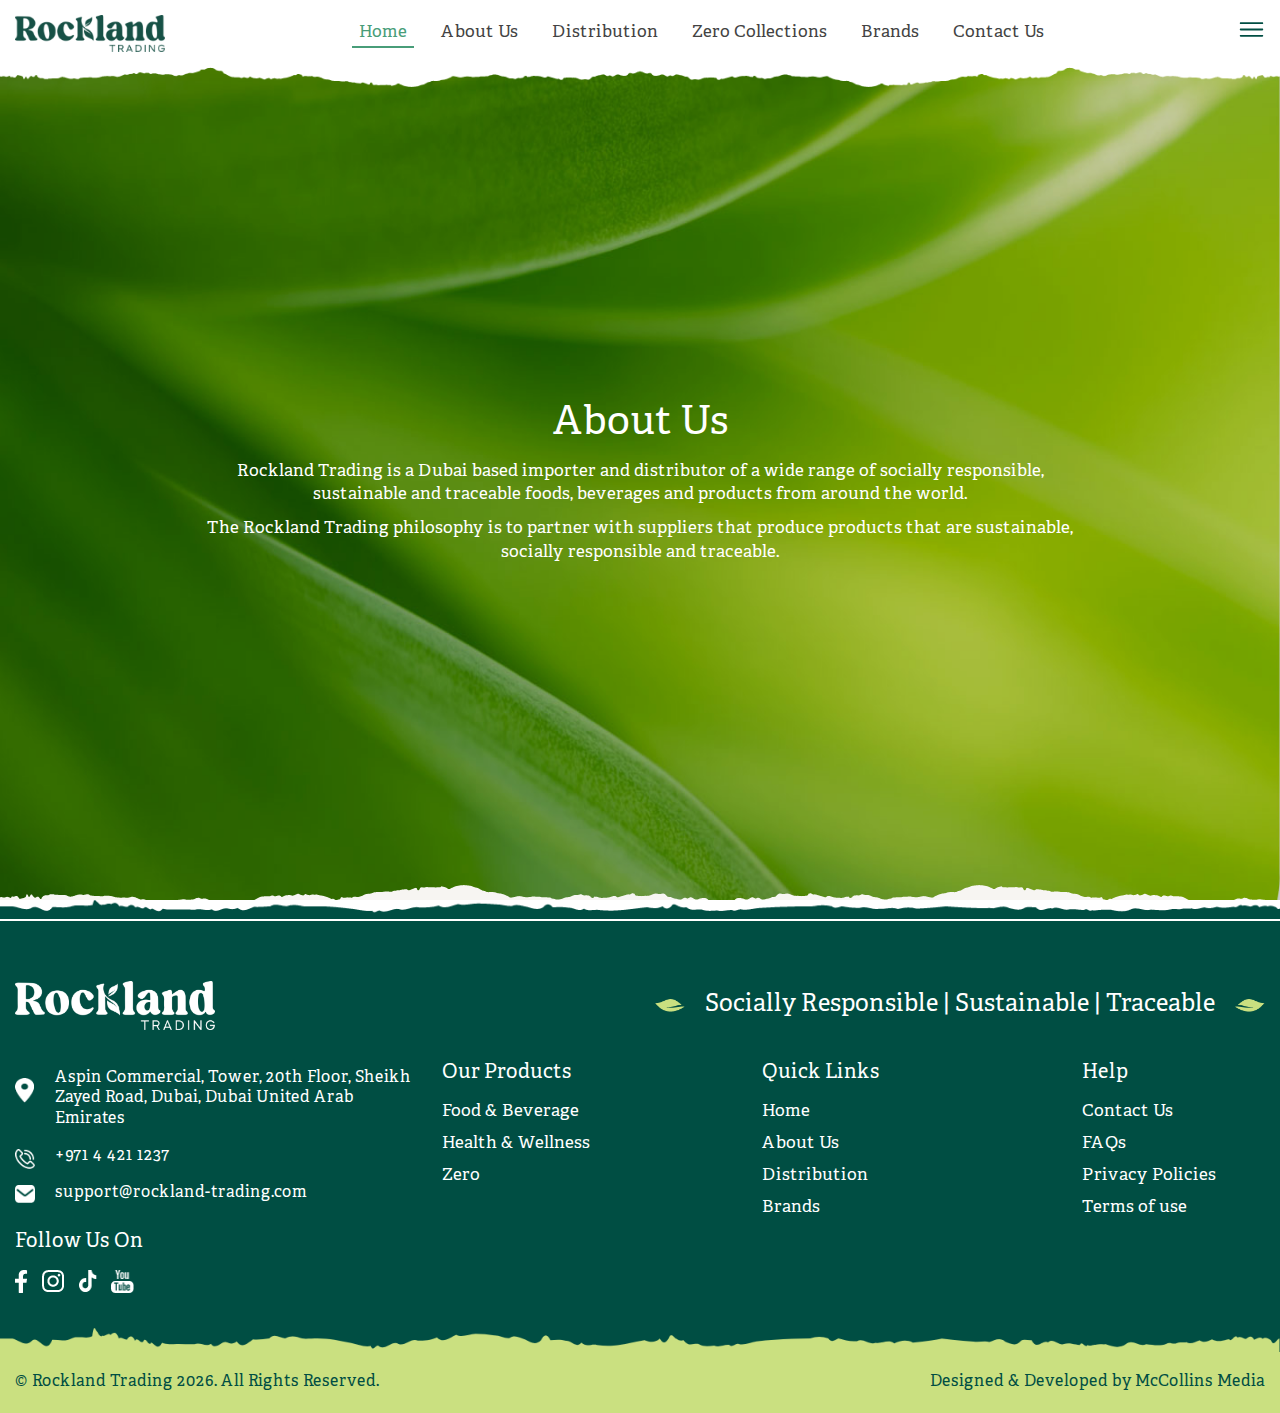
==== aboutus.html @ 399a5b0d "ddd" ====
<!DOCTYPE html>
<html lang="en">

<head>
  <meta charset="utf-8" />
  <meta name="msapplication-TileColor" content="#489D79" />
  <meta name="msapplication-TileImage" content="assets/images/logo.png" />
  <meta name="apple-mobile-web-app-capable" content="yes" />
  <meta name="theme-color" content="#489D79" />
  <meta name="msapplication-navbutton-color" content="#489D79" />
  <meta name="apple-mobile-web-app-status-bar-style" content="black-translucent" />
  <meta name="viewport" content="width=device-width, initial-scale=1.0, maximum-scale=1.0, user-scalable=no">
  <title>Rockland</title>
  <meta name="robots" content="index, follow, max-image-preview:large, max-snippet:-1, max-video-preview:-1" />
  <link rel="icon" type="image/x-icon" href="assets/images/favicon.jpg" />
  <link rel="stylesheet" href="assets/css/bootstrap.css" />
  <link rel="stylesheet" href="assets/css/slick.css" />
  <link rel="stylesheet" href="assets/css/slick-theme.css" />
  <link rel="stylesheet" href="assets/css/jquery.fancybox.min.css" />
  <link rel="stylesheet" href="assets/css/master.css" />
</head>

<body>
  <header class="smt header">
    <div class="container">
      <div class="HeaderBox">
        <div class="HeaderLft">
          <a href="/">
            <img class="HdLogo" src="assets/images/logo.png" />
          </a>
        </div>
        <div class="HeaderMiddle">
          <div class="LinkBox smt">
            <a href="/" class="active">Home</a>
            <a href="/">About Us</a>
            <a href="/">Distribution</a>
            <a href="/">Zero Collections</a>
            <a href="/">Brands</a>
            <a href="/">Contact Us</a>
          </div>
        </div>
        <div class="HeaderRight">
          <a href="javascript:void(0);" style="display: block;" class="ActivateMenu">
            <svg xmlns="http://www.w3.org/2000/svg" x="0px" y="0px" width="60" height="60" viewBox="0,0,256,256">
              <g fill="#004e43" fill-rule="nonzero" stroke="none" stroke-width="1" stroke-linecap="butt" stroke-linejoin="miter" stroke-miterlimit="10" stroke-dasharray="" stroke-dashoffset="0" font-family="none" font-weight="none" font-size="none" text-anchor="none" style="mix-blend-mode: normal"><g transform="scale(8.53333,8.53333)"><path d="M3,7c-0.36064,-0.0051 -0.69608,0.18438 -0.87789,0.49587c-0.18181,0.3115 -0.18181,0.69676 0,1.00825c0.18181,0.3115 0.51725,0.50097 0.87789,0.49587h24c0.36064,0.0051 0.69608,-0.18438 0.87789,-0.49587c0.18181,-0.3115 0.18181,-0.69676 0,-1.00825c-0.18181,-0.3115 -0.51725,-0.50097 -0.87789,-0.49587zM3,14c-0.36064,-0.0051 -0.69608,0.18438 -0.87789,0.49587c-0.18181,0.3115 -0.18181,0.69676 0,1.00825c0.18181,0.3115 0.51725,0.50097 0.87789,0.49587h24c0.36064,0.0051 0.69608,-0.18438 0.87789,-0.49587c0.18181,-0.3115 0.18181,-0.69676 0,-1.00825c-0.18181,-0.3115 -0.51725,-0.50097 -0.87789,-0.49587zM3,21c-0.36064,-0.0051 -0.69608,0.18438 -0.87789,0.49587c-0.18181,0.3115 -0.18181,0.69676 0,1.00825c0.18181,0.3115 0.51725,0.50097 0.87789,0.49587h24c0.36064,0.0051 0.69608,-0.18438 0.87789,-0.49587c0.18181,-0.3115 0.18181,-0.69676 0,-1.00825c-0.18181,-0.3115 -0.51725,-0.50097 -0.87789,-0.49587z"></path></g></g>
              </svg>
          </a>
        </div>
      </div>
    </div>
    <img class="headerbottom" src="assets/images/headerbottom.png" />
  </header>
  <main>
    <section class="BnrTp1 screenHeight abt">
        <div class="BannerContentWrap">
            <div class="container">
                <div class="BannerContent">
                    <div class="BnT1">About Us</div>
                    <div class="BnT2 mr-10">Rockland Trading is a Dubai based importer and distributor of a wide range of socially responsible, sustainable and traceable foods, beverages and products from around the world.</div>
                    <div class="BnT2">The Rockland Trading philosophy is to partner with suppliers that produce products that are sustainable, socially responsible and traceable.</div>
                </div>
            </div>
        </div>
    </section>
    
  </main>
  <footer class="smt">
    <img class="wd100 d-only" src="assets/images/footertop.png" alt="">
    <div class="FooterContent pd-common">
      <div class="container">
        <div class="row align-items-center justify-space-between">
          <div class="col-md-auto">
            <a href="/">
              <img class="footerLogo" src="assets/images/footerlogo.png" />
            </a>
          </div>
          <div class="col-md-auto">
            <div class="Txt1 smt">Socially Responsible | Sustainable | Traceable</div>
          </div>
        </div>
        <div class="Ftrsecond">
          <div class="row mobile-center">
            <div class="col-md-4 mobileFull">
              <div class="contactDetails">
                <div class="crow">
                  <a href="/" class="crowItem crowItem1">Aspin Commercial, Tower, 20th Floor, Sheikh Zayed Road, Dubai,
                    Dubai United Arab Emirates </a>
                  <a href="tel:+971 4 421 1237" class="crowItem crowItem2">+971 4 421 1237</a>
                  <a href="mailto:support@rockland-trading.com" class="crowItem crowItem3">support@rockland-trading.com</a>
                </div>
              </div>
            </div>
            <div class="col-md-3 mobileHalf">
              <div class="FtrLinkBox">
                <div class="LinkBxHd d-only">Our Products</div>
                <div class="LinkBxHd mob-only">More to Know</div>
                <div class="LinkBoxItems">
                  <a href="/">Food & Beverage</a>
                  <a href="/">Health & Wellness</a>
                  <a href="/">Zero</a>
                  <a href="/" class="mob-only">Contact Us</a>
                  <a href="/" class="mob-only">FAQs</a>
                  
                </div>
              </div>
            </div>
            <div class="col-md-3 mobileHalf">
              <div class="FtrLinkBox">
                <div class="LinkBxHd">Quick Links</div>
                <div class="LinkBoxItems">
                  <a href="/">Home</a>
                  <a href="/">About Us</a>
                  <a href="/">Distribution</a>
                  <a href="/">Brands</a>
                  <a href="/" class="mob-only">Privacy Policies</a>
                </div>
              </div>
            </div>
            <div class="col-md-2 mobileHalf d-only">
              <div class="FtrLinkBox">
                <div class="LinkBxHd">Help</div>
                <div class="LinkBoxItems">
                  <a href="/">Contact Us</a>
                  <a href="/">FAQs</a>
                  <a href="/">Privacy Policies</a>
                  <a href="/">Terms of use</a>
                </div>
              </div>
            </div>
          </div>
        </div>
        <div class="FtrThird">
          <div class="FtrLinkBox">
            <div class="LinkBxHd">Follow Us On</div>
            <div class="SocialMediaBox">
              <div class="Smlinks">
                <a href="/" target="_blank"><span class="scSpan facebook">&nbsp;</span></a>
                <a href="/" target="_blank"><span class="scSpan instagram">&nbsp;</span></a>
                <a href="/" target="_blank"><span class="scSpan tiktok">&nbsp;</span></a>
                <a href="/" target="_blank"><span class="scSpan youtube">&nbsp;</span></a>
              </div>
            </div>
          </div>
        </div>
      </div>
    </div>
  </footer>
  <section class="FooterBottom">
    <img class="wd100" src="assets/images/channeltop.png">
    <div class="FooterBottomContent">
      <div class="container">
        <div class="row justify-space-between">
          <div class="col-md-auto">© Rockland Trading <span id="yearspan">&nbsp;</span>. All Rights Reserved.</div>
          <div class="col-md-auto">Designed & Developed by <a target="_blank" href="https://www.mccollinsmedia.com/">McCollins Media</a></div>
        </div>
      </div>
    </div>
  </section>
  <div class="halo-sticky-toolbar-mobile mob-only">
    <div class="bottom-bar">
      <ul class="bottom-bar--list">
        <li> <a href="/">
            <div class="icon"> <img
                src="[data-uri]">
            </div>
            <div class="text">Home</div>
          </a> </li>
        <li> <a href="javascript:void(0)" class="ActivateMenu">
            <div class="icon"> <img
                src="[data-uri]">
            </div>
            <div class="text">Menu</div>
          </a> </li>
        <li> <a href="/">
            <div class="icon"> <img
                src="[data-uri]">
            </div>
            <div class="text">Services</div>
          </a> </li>
        <li> <a target="_blank"
            href="https://wa.me/+97144211237?text=Hello%20there%20%2C%20%0A%0AI%20would%20like%20to%20know%20more%20about%20Rockland%20services%0A">
            <div class="icon"> <img
                src="[data-uri]">
            </div>
            <div class="text">WhatsApp Us</div>
          </a> </li>
        <li> <a href="tel:+971 4 421 1237" class="Contactusnow">
            <div class="icon"> <img
                src="[data-uri]">
            </div>
            <div class="text tw">Get a quote</div>
          </a> </li>
      </ul>
    </div>
  </div>
  <script src="assets/js/jquery.js"></script>
  <script src="assets/js/jquery-migrate.js"></script>
  <script src="assets/js/slick.min.js"></script>
  <script src="assets/js/jquery.fancybox.min.js"></script>
  <script src="assets/js/master.js"></script>
  <section class="MenuModal">
    <div class="MenuList">
      <div class="MenuListHd popupHeader text-left">
        <div class="container">
          <div class="PopUpHeaderBox">
            <div class="PopUpHeaderBoxLeft d-only">
              <a href="/">
                <img src="assets/images/logo.png">
              </a>
            </div>
            <div class="PopUpHeaderBoxMiddle font-book">Explore Menu</div>
            <div class="PopUpHeaderBoxRight">
              <div class="CloseButton CloseButton1 ActivateMenu">&nbsp;</div>
            </div>
          </div>
        </div>
      </div>
      <div class="MenuListItems popupContent text-left">
        <div class="container">
          <div class="MenuItems text-center">
            <div>
              <a href="/">Home</a>
            </div>
            <div>
              <a href="/">About us</a>
            </div>
            <div>
              <a href="/">Distribution</a>
            </div>
            <div>
              <a href="/">Zero Collections</a>
            </div>
            <div>
              <a href="/">Brands</a>
            </div>
            <div>
              <a href="/">Contact Us</a>
            </div>
          </div>
        </div>
      </div>
    </div>
  </section>
  <div class="halo-sticky-toolbar-mobile mob-only">
    <div class="bottom-bar">
      <ul class="bottom-bar--list">
        <li> <a href="/">
            <div class="icon"> <img
                src="assets/images/home.png">
            </div>
            <div class="text">Home</div>
          </a> </li>
        <li> <a href="javascript:void(0)" class="MenuActive1">
            <div class="icon"> <img
                src="assets/images/menu.png">
            </div>
            <div class="text">Menu</div>
          </a> </li>
        <li> <a href="/services/">
            <div class="icon"> <img
                src="assets/images/products.png">
            </div>
            <div class="text">Products</div>
          </a> </li>
        <li> <a href="javascript:void(0)" class="Contactusnow">
          <div class="icon"> <img
              src="assets/images/whatsapp.png">
          </div>
          <div class="text tw">Whatsapp Us</div>
        </a> </li>
        <li> <a href="javascript:void(0)" class="Contactusnow">
            <div class="icon"> <img
                src="assets/images/phone.png">
            </div>
            <div class="text tw">Call Us</div>
          </a> </li>
      </ul>
    </div>
  </div>
</body>

</html>
---- assets/css/master.css ----
@font-face {
  font-family: 'Playfair Display';
  src: url('PlayfairDisplay-Regular.woff2') format('woff2'),
    url('PlayfairDisplay-Regular.woff') format('woff');
  font-weight: normal;
  font-style: normal;
  font-display: swap;
}

@font-face {
  font-family: 'Adelle Rg';
  src: url('Adelle-Regular.woff2') format('woff2'),
    url('Adelle-Regular.woff') format('woff');
  font-weight: normal;
  font-style: normal;
  font-display: swap;
}

html,
body {
  margin: 0 !important;
  padding: 0 !important;
}

body {
  position: relative;
  overflow-x: hidden !important;
  max-width: 100% !important;
}

a {
  text-decoration: none !important;
  transition: 0.4s;
}

.hdt {
  font-family: 'Playfair Display';
  font-weight: normal;
  font-style: normal;
}

.smt {
  font-family: 'Adelle Rg';
  font-weight: normal;
  font-style: normal;
}

body {
  font-optical-sizing: auto;
  font-family: 'Adelle Rg';
  font-weight: normal;
  font-style: normal;
  line-height: 1.3;
  font-size: 16px;
  color: #004E43;
}

header {
  position: relative;
  z-index: 999;
}

.container {
  max-width: 1400px;
}

.HeaderBox {
  padding: 15px 0px 15px 0px;
  display: flex;
  align-items: center;
  justify-content: space-between;
}

.LinkBox a {
  padding: 5px 15px;
  color: #434343;
  font-size: 17px;
  position: relative;
}

.LinkBox a::after {
  transition: 0.4s;
}

.LinkBox a.active,
.LinkBox a:hover {
  color: #489D79;
}

.LinkBox a.active::after,
.LinkBox a:hover::after {
  content: "";
  background-color: #489D79;
  height: 2px;
  width: 80%;
  position: absolute;
  left: 10%;
  bottom: 0;
}

.headerbottom {
  width: 100%;
  margin-top: -5px;
}

main {
  margin-top: -25px;
}

.HeroBannerImage {
  width: 100%;
}

.HdLogo {
  max-width: 150px;
}

.icon-bar {
  display: block;
  height: 2px;
  width: 25px;
  background: #434343;
  margin-left: auto;
  margin-right: auto;
  position: relative;
}

.icon-bar::before,
.icon-bar::after {
  background: #434343;
  content: "";
  height: 100%;
  left: 4px;
  position: absolute;
  bottom: -6px;
  right: 0;
  transition: all 0.3s ease 0s;
}

.icon-bar::after {
  bottom: -12px;
  left: 8px;
  top: auto;
}

.cursor-pointer {
  cursor: pointer;
}

.HeroBanner {
  background-image: url(../images/bg1.jpg);
  background-size: cover;
}

.HeroCnt {
  padding: 50px 0px 0px 0px;
  display: flex;
  align-items: end;
  justify-content: center;
}

.Txt1 {
  font-size: 35px;
  color: #fff;
  margin-bottom: 30px;
  position: relative;
  display: inline-block;
  padding: 0px 70px;
}

.Txt2 {
  font-size: 35px;
  color: #fff;
  margin-bottom: 30px;
}

.Txt3 {
  color: #CAE080;
  font-size: 17px;
  margin-bottom: 20px;
}

.Txt4 {
  font-size: 40px;
  color: #fff;
  margin-bottom: 20px;
}

.Txt1::before {
  content: "";
  background-image: url(../images/lv2.png);
  width: 45px;
  height: 45px;
  position: absolute;
  left: 0;
  top: 0;
  background-size: 100% 100%;
}

.Txt1::after {
  content: "";
  background-image: url(../images/lv1.png);
  width: 45px;
  height: 45px;
  position: absolute;
  right: 0;
  top: 0;
  background-size: 100% 100%;
}

.HomeAbtus {
  background-color: #489D79;
  background-image: url(../images/bg2.png);
  position: relative;
}

.pd-common {
  padding: 60px 0px;
}

.MarTopAd1 {
  margin-top: -30px;
  position: relative;
  z-index: 1;
}

.wd100 {
  width: 100%;
}

.LinkTp1 {
  display: inline-block;
  padding: 12px 35px;
  border-radius: 25px;
  color: #004E43;
  background-color: #CAE080;
  text-align: center;
  border: 2px solid transparent;
}

.LinkTp1:hover {
  background-color: #004E43;
  color: #fff;
  border: 2px solid #fff;
}

.LinkTp2 {
  display: inline-block;
  padding: 12px 35px;
  border-radius: 25px;
  color: #004E43;
  background-color: #CAE080;
  text-align: center;
  border: 2px solid transparent;
}

.LinkTp2:hover {
  background-color: #004E43;
  color: #fff;
  border: 2px solid #fff;
}

.AdBox {
  margin-top: -25px;
  position: relative;
}

.AdBoxContent {
  position: absolute;
  left: 0;
  top: 0;
  width: 100%;
  height: 100%;
  display: flex;
  align-items: center;
  justify-content: center;
  z-index: 1;
}

.AdBox3,
.AdBox4 {
  margin-top: -40px;
}

.scrolled header {
  position: fixed;
  width: 100%;
  left: 0;
  top: 0;
  z-index: 999;
  background-color: #fff;
}

.scrolled header .headerbottom {
  display: none;
}

.ChCnt {
  background-color: #CAE080;
  background-image: url(../images/chbg.png);
  background-size: cover;
  background-repeat: no-repeat;
  display: flex;
  align-items: center;
}

.ChannelBox {
  margin-top: -38px;
}

.Txt5 {
  font-size: 35px;
  color: #004E43;
  margin-bottom: 15px;
}

.Txt6 {
  font-size: 17px;
  margin: 0 auto;
  max-width: 550px;
  margin-bottom: 30px;
}

.CgBoxs {
  margin: 0 auto;
  max-width: 1050px;
}

.ChBox {
  padding: 30px;
}

.ChBox.ChBox1 {
  background-color: #004E43;
  margin-top: -7px;
  margin-bottom: -7px;
  text-align: center;
  color: #CAE080;
}

.ChBox.ChBox2 {
  background-color: #489D79;
  margin-top: -7px;
  margin-bottom: -7px;
  text-align: center;
  color: #fff;
}

.ChIcon {
  width: 90px;
  height: 80px;
  background-image: url(../images/retail.png);
  background-size: 100% 100%;
  margin: 0 auto;
}

.ChIcon.ChIcon2 {
  background-image: url(../images/hospitality.png);
}
.ChIcon.ChIcon3 {
  background-image: url(../images/cart.png);
}

.ChT1 {
  font-size: 35px;
  margin: 10px 0px 15px 0px;
}

.slick-dots li {

  background-color: #489D79;
  opacity: .5;
  border-radius: 50%;
  width: 15px;
  height: 15px;
}

.slick-dots li button {
  width: 15px;
  height: 15px;
}

.slick-dots li.slick-active {
  opacity: 1;
}

.slick-dots {
  position: relative;
  bottom: auto;
  margin-top: 35px;
}

.BrandsSliderWrap {
  margin-top: 40px;
}

.FooterContent {
  background-color: #004E43;
  color: #fff;
}

.Ftrsecond {
  margin-top: 30px;
}

.crowItem {
  display: block;
  position: relative;
  padding: 8px 0px 8px 40px;
  color: #fff;
}

.crowItem:hover {
  color: #CAE080;
}

.crowItem.crowItem1::before {
  content: "";
  background-image: url(../images/location.png);
  width: 19px;
  height: 25px;
  background-size: 100% 100%;
  position: absolute;
  left: 0;
  top:18px;
}

.crowItem.crowItem2::before {
  content: "";
  background-image: url(../images/call.png);
  width: 20px;
  height: 20px;
  background-size: 100% 100%;
  position: absolute;
  left: 0;
  top: 11px;
}

.crowItem.crowItem3::before {
  content: "";
  background-image: url(../images/email.png);
  width: 20px;
  height: 18px;
  background-size: 100% 100%;
  position: absolute;
  left: 0;
  top: 10px;
}

.footerLogo {
  max-width: 200px;
}

footer .Txt1 {
  font-size: 24px;
  color: #fff;
  margin-bottom: 0;
  position: relative;
  display: inline-block;
  padding: 0px 50px;
}

footer .Txt1::before,
footer .Txt1::after {
  width: 30px;
  height: 30px;
}

.LinkBxHd {
  font-size: 20px;
  margin-bottom: 15px;
}

.LinkBoxItems a {
  display: block;
  color: #fff;
  font-size: 17px;
  margin-bottom: 10px;
}

.LinkBoxItems a:hover {
  color: #CAE080;
}

.justify-space-between {
  justify-content: space-between;
}

.scSpan {
  display: inline-block;
  background-size: 100% 100%;
  height: 23px;
  width: 23px;
  margin-right: 10px;
}

.scSpan.facebook {
  background-image: url(../images/facebook.png);
  width: 13px;
}

.scSpan.instagram {
  background-image: url(../images/instagram.png);

}

.scSpan.tiktok {
  background-image: url(../images/tiktok.png);
  width: 18px;
}

.scSpan.youtube {
  background-image: url(../images/youtube.png);
}
.FooterBottomContent{
  background-color: #CAE080;
  padding: 20px 0px;
  color: #004E43;
}
.FooterBottomContent a{
  color:  #004E43;

}
.FooterBottomContent a:hover{
  color:  #004E43;
  
}
.FooterBottom{
  margin-top: -25px;
}

.HeaderRight svg{
  width: 27px;
  height: 27px;
}

.PlayButton1{
  width: 70px;
  height: 70px;
  background-image: url(../images/playbutton.png);
  background-size: 100% 100%;
  display: inline-block;
  margin-bottom: 15px;
  border-radius: 50%;
}
.PlayButton1:hover{
  background-color: #CAE080;
}
.MenuModal{
  position: fixed;
  z-index: 999;
  height: 100%;
  width: 100%;
  left: 0;
  top: 0;
  background-color: #fff;
  display: none;
}
.popupactivated .MenuModal{
  display: block;
}
.MenuListHd{
  padding: 20px;
}
.MenuListItems{
  padding: 20px;
  background-color: #CAE080;
}
.MenuList{
  margin-left: auto;
}
.PopUpHeaderBox {
  display: flex;
  justify-content: space-between;
  align-items: center;
  background-color: #fff;
}
.PopUpHeaderBoxLeft img{
  max-width: 120px;
}
.PopUpHeaderBoxMiddle {
  font-size: 25px;
  font-weight: 500;
  color: #004E43;
}
.CloseButton {
  width: 25px;
  height: 25px;
  background-image: url("../images/close.png");
  background-size: 100% 100%;
  cursor: pointer;
  position: relative;
  z-index: 1;
}
.MenuItems a{
  font-size: 25px;
  color: #004E43;
  padding: 10px 0px;
  display: block;
}
.HeroCnt img{
  max-width: 100% !important;
}
.mob-only {
  display: none !important;
}
.halo-sticky-toolbar-mobile {
  position: fixed;
  bottom: 0;
  left: 0;
  width: 100%;
  z-index: 8;
  box-shadow: 0 0 9px rgba(0,0,0,.12);
  transition: transform .6s;
  background: #fff;
  border: 1px solid #fff;
  overflow: hidden;
}
.bottom-bar--list {
  list-style: none;
  padding: 0;
  display: flex;
  justify-content: space-between;
  margin: 0;
  align-items: center;
}
.bottom-bar--list li > a {
  padding: 7px 2px;
  display: block;
  pointer-events: auto;
  text-align: center;
  color: #242424;
}
.bottom-bar--list .icon img {
  max-width: 25px;
}
.bottom-bar--list .icon + .text {
  margin-top: 6px;
  line-height: 1;
  font-size: 11px;
  color: #004E43;
  font-weight: 500;
}
.brandItem{
  padding: 0px 0px;
}
.brandItem img{
  max-width: 100%;
}
.bottom-bar {
  padding: 3px 15px;
  min-height: 60px;
}
@media only screen and (max-width: 1000px) {
  .mob-only {
    display: block !important;
  }
  .d-only{
    display: none;
  }
  .HeaderMiddle{
    display: none;
  }
  .headerbottom {
    margin-top: -25px;
  }
  .HdLogo {
    max-width: 120px;
  }
  .HeroCnt {
    padding: 15px;
    align-items: center;
  }
  .Txt1 {
    font-size: 23px;
    padding: 0px 40px;
  }
  .Txt1::before,
  .Txt1::after {
    width: 30px;
    height: 30px;
  }
  .HeaderBox {
    padding: 10px 0px 10px 0px;
  }
  .pd-common {
    padding: 25px 0px;
  }
  .Txt2 {
    font-size: 25px;
    margin-bottom: 15px;
  }
  .Txt3 {
    font-size: 15px;
    margin-bottom: 10px;
  }
  .LinkTp1 {
    padding: 8px 20px;
    font-size: 14px;
  }
  .Txt4 {
    font-size: 30px;
    margin-bottom: 15px;
  }
  .LinkTp2 {
    padding: 8px 20px;
    font-size: 14px;
  }
  .ChCnt{
    background-image: none;
  }
  .Txt5 {
    font-size: 25px;
    margin-bottom: 10px;
  }
  .Txt6{
    margin-bottom: 15px;
  }
  .ChIcon {
    width: 70px;
    height: 60px;
  }
  .ChT1 {
    font-size: 25px;
    margin: 10px 0px 10px 0px;
  }
  .ChannelBox {
    margin-top: -15px;
  }
  .PlayButton1 {
    width: 50px;
    height: 50px;
  }
  .ChBox {
    padding: 15px;
  }
  .slick-dots li button {
    width: 12px;
    height: 12px;
  }
  .slick-dots li {
    width: 12px;
    height: 12px;
  }
  .footerLogo {
    max-width: 150px;
  }
  footer .Txt1 {
    font-size: 14px;
    padding: 0;
    text-align: left;
    margin-top: 10px;
  }
  .Ftrsecond {
    margin-top: 20px;
  }
  .mobileHalf{
    flex: 0 0 50%;
    max-width: 50%;
  }
  .mobileFull{
    margin-bottom: 25px;
  }
  .LinkBxHd {
    font-size: 17px;
    margin-bottom: 10px;
  }
  .LinkBoxItems a {
    font-size: 15px;
    margin-bottom: 8px;
  }
  .FtrThird{
    text-align: center;
  margin-top: 25px;
  }
  .crowItem.crowItem1::before {
    width: 16px;
    height: 20px;
  }
  .crowItem.crowItem2::before {
    width: 16px;
    height: 17px;
  }
  .crowItem.crowItem3::before {
    width: 16px;
    height: 14px;
  }
  .FooterBottomContent {
    padding: 15px 0px;
    margin-top: -7px;
  }
  html {
    width: 100%;
    height: 100%;
    position: relative;
  }
  body {
    position: relative;
    overflow-x: hidden !important;
  }
  footer .Txt1::before, footer .Txt1::after{
    content: none;
  }
}

.per100{
  width: 100%;
  max-width: 100% !important;
  object-fit: cover;
}
.PageHeaderContent{
  position: absolute;
  left: 0;
  top: 0;
  width: 100%;
  height: 100%;
  padding: 120px 0px;
}
.PtT1{
  font-size: 40px;
  color: #004E43;
}
.HdSt1T1{
  width: 111px;
  height: 50px;
  background-image: url(../images/leaves.png);
  background-size: 100% 100%;
  margin: 0 auto;
}

.HdSt1T2{
  text-align: center;
  font-size: 40px;
}
.CategiriesItemLink{
  padding: 12px 35px;
  background-color: #F7F5F2;
  color: #489D79;
  font-size: 20px;
  display: block;
  margin: 0px 8px;
  position: relative;
}
.NavigationBarSlide{
  margin: 0 auto;
  position: sticky;
  padding:30px 0px;
  top: 60px;
  background-color: #fff;
  z-index: 5;
}
.CategiriesItems{
  display: flex;
  justify-content: center;
  align-items: center;
}
.CategiriesItemLink:hover,.CategiriesItemLink.active{
background-color: #489D79;
color: #fff;
}
.CategiriesItemLink.active::after{
  content: "";
  background-image: url(../images/af1.png);
  width: 24px;
  height: 20px;
  background-size: 100% 100%;
  position: absolute;
  left: 50%;
  bottom: -17px;
  margin-left: -10px;
}

.CGT1{
  color: #434343;
  font-size: 16px;
  line-height: 1.5;
  display: -webkit-box;
  -webkit-line-clamp: 5;
  -webkit-box-orient: vertical;
  overflow: hidden;
  text-align: left;
}
.Bg1{
  background-color: #F7F5F2;
  padding: 25px;
  margin-top: -15px;
  padding-bottom: 40px;
}
.CgLink{
  display: inline-block;
  padding: 12px 35px;
  border-radius: 25px;
  color: #004E43;
  background-color: #CAE080;
  text-align: center;
  border: 2px solid transparent;
  margin-top: 25px;
}
.CgLink:hover {
  background-color: #004E43;
  color: #fff;
  border: 2px solid #fff;
}
.collectionGrid{
  margin-bottom: 30px;
  position: relative;
  overflow: hidden;
}
.collectionGridImg::before{
  content: "";
  width: 100%;
  height: 12px;
  background-size: 100% 100%;
  background-image: url(../images/headerbottom.png);
  position: absolute;
  left: 0;
  top: 0;
}
.collectionGridImg::after{
  content: "";
  width: 100%;
  height: 12px;
  background-size: 100% 100%;
  background-image: url(../images/headertop.png);
  position: absolute;
  left: 0;
  bottom: 0;
}

.CImg2{
  margin: 15px 0px;
  height: 120px;
  object-fit: contain;
  max-width: 200px;
}

@media only screen and (max-width: 1000px) {
  .PtT1 {
    font-size: 25px;
  }
  .HdSt1T2 {
    font-size: 25px;
  }
  .HdSt1T1 {
    width: 80px;
    height: 31px;
  }
  .CategiriesItems {
    display: flex;
    justify-content: start;
    align-items: center;
    overflow: scroll;
    overflow-y: hidden;
    flex-wrap: nowrap;
  }
  .CategiriesItem{
    flex: none;
  }
  .CategiriesItemLink {
    padding: 8px 25px;
    background-color: #F7F5F2;
    font-size: 16px;
    margin: 0px 5px;
  }
  .NavigationBarSlide {
    padding: 13px 0px;
    top: 40px;
  }
  .CImg2 {
    height: 100px;
  }
  .CgLink {
    padding: 8px 20px;
    margin-top: 15px;
    font-size: 15px;
  }
  .CGT1 {
    font-size: 15px;
    -webkit-line-clamp: 10;
  }
  .CategiriesItemLink.active::after{
    content: none;
  }
  .FooterBottomContent {
    padding-bottom: 76px;
    font-size: 14px;
    text-align: center;
  }
  .MenuListHd {
    padding: 10px 5px;
  }
  .PopUpHeaderBoxMiddle {
    font-size: 19px;
  }
  .MenuItems a {
    font-size: 22px;
  }
  .CloseButton {
    width: 20px;
    height: 20px;
  }
  .collectionGrid{
    margin-bottom: 15px;
  }
  .col-md-6:last-child .collectionGrid{
    margin-bottom: 0;
  }
  
  
}
.brandHighlites{
  background-color: #CAE080;
  margin-bottom: -20px;
}
.brT1{
  font-size: 40px;
  margin-bottom: 30px;
}
.HtBoxCnt {
  display: flex;
  align-items: center;
  padding: 40px 20px 20px 20px;
  background: #F7F5F2;
  margin-top: -20px;
}

.HtBoxCntLeft {
  flex: 0 0 120px; 
}
.HtBoxCntLeft img{
width: 120px;
height: 120px;
object-fit: contain;
}

.HtBoxCntRight {
  flex: 1;
}
.HtBoxDesc{
  padding-left: 20px;
  display: -webkit-box;
  -webkit-line-clamp: 3;
  -webkit-box-orient: vertical;
  overflow: hidden;
}
.HighliteBox{
  margin: 0 5px;
}
.brandHigWrap .slick-dots li{
background-color: #fff;
opacity: 1;
}
.brandHigWrap .slick-dots li.slick-active{
  background-color: #004E43;
}

.PrName{
  font-size: 18px;
  text-align: center;
  color: #489D79;
  padding: 30px 20px 20px 20px ;
  background-color: #F7F5F2;
  margin-top: -10px;
}

@media only screen and (max-width: 1000px) {
  .brT1 {
    font-size: 25px;
    margin-bottom: 15px;
  }
  .BrandHtSliderWrap{
    margin: 0 -15px;
  }
  .brandHighlites {
    margin-bottom: 0;
  }
  .brandHigWrap .slick-dots{
    margin-top: 15px;
  }
  .HtBoxCntLeft {
    flex: 0 0 50px; 
  }
  .HtBoxCntLeft img{
    width: 50px;
    height: 50px;
  }
  .HtBoxCnt{
    padding: 30px 15px 15px 15px;
  }
  .HtBoxDesc{
    padding-left: 10px;
    font-size: 13px;
  }
  .FooterContent{
    padding-bottom: 45px;
  }
  .Bg1 {
    padding: 15px;
    padding-bottom: 30px;
  }
  .pdMobile60{
    padding-top: 60px !important;
  }
  .slick-dots{
    display: none !important;
  }
  .pd-abt{
    padding: 20px 0px;
  }
  .PageHeaderContent{
    padding: 80px 0px;
  }
  .page-template-cominsoon  .headerbottom {
    margin-top: -32px;
  }
}
.BnrTp1{
  background-size: 100% 100%;
  width: 100%;
  background-color: #fff;
  position: relative;
}
.BnrTp1.abt{
  background-image: url(../images/abbg.jpg);
}
.BnrTp1.dis{
  background-image: url(../images/dis.jpg);
  background-size: cover;
  background-position: center bottom;
}
.BannerContentWrap{
position: absolute;
left: 0;
top: 0;
width: 100%;
height: 100%;
display: flex;
align-items: center;
justify-content: center;
color: #fff;
z-index: 2;
text-align: center;
}
.BnT1{
  font-size: 40px;
  margin-bottom: 10px;
}
.mr-10{
  margin-bottom: 10px;
}
.BannerContentWrap .container{
  max-width: 900px;
}
.BnT2{
  font-size: 17px;
  line-height: 1.4;
}
.BnrTp1::after{
  content: "";
  background-image: url(../images/headertop.png);
  width: 100%;
  height: 15px;
  position: absolute;
  bottom: 0;
  left: 0;
  z-index: 2;
}
.BnrTp1::before{
  content: "";
  background: rgba(0, 0, 0, 0.2);
  width: 100%;
  height: 100%;
  position: absolute;
  left: 0;
  top: 0;
  z-index: 1;
}
@media only screen and (max-width: 1000px) {
  .BnT1{
    font-size: 25px;
  }
  .BnT2{
    font-size: 15px;
  }
  .BnrTp1::after{
    height: 25px;
  }
}
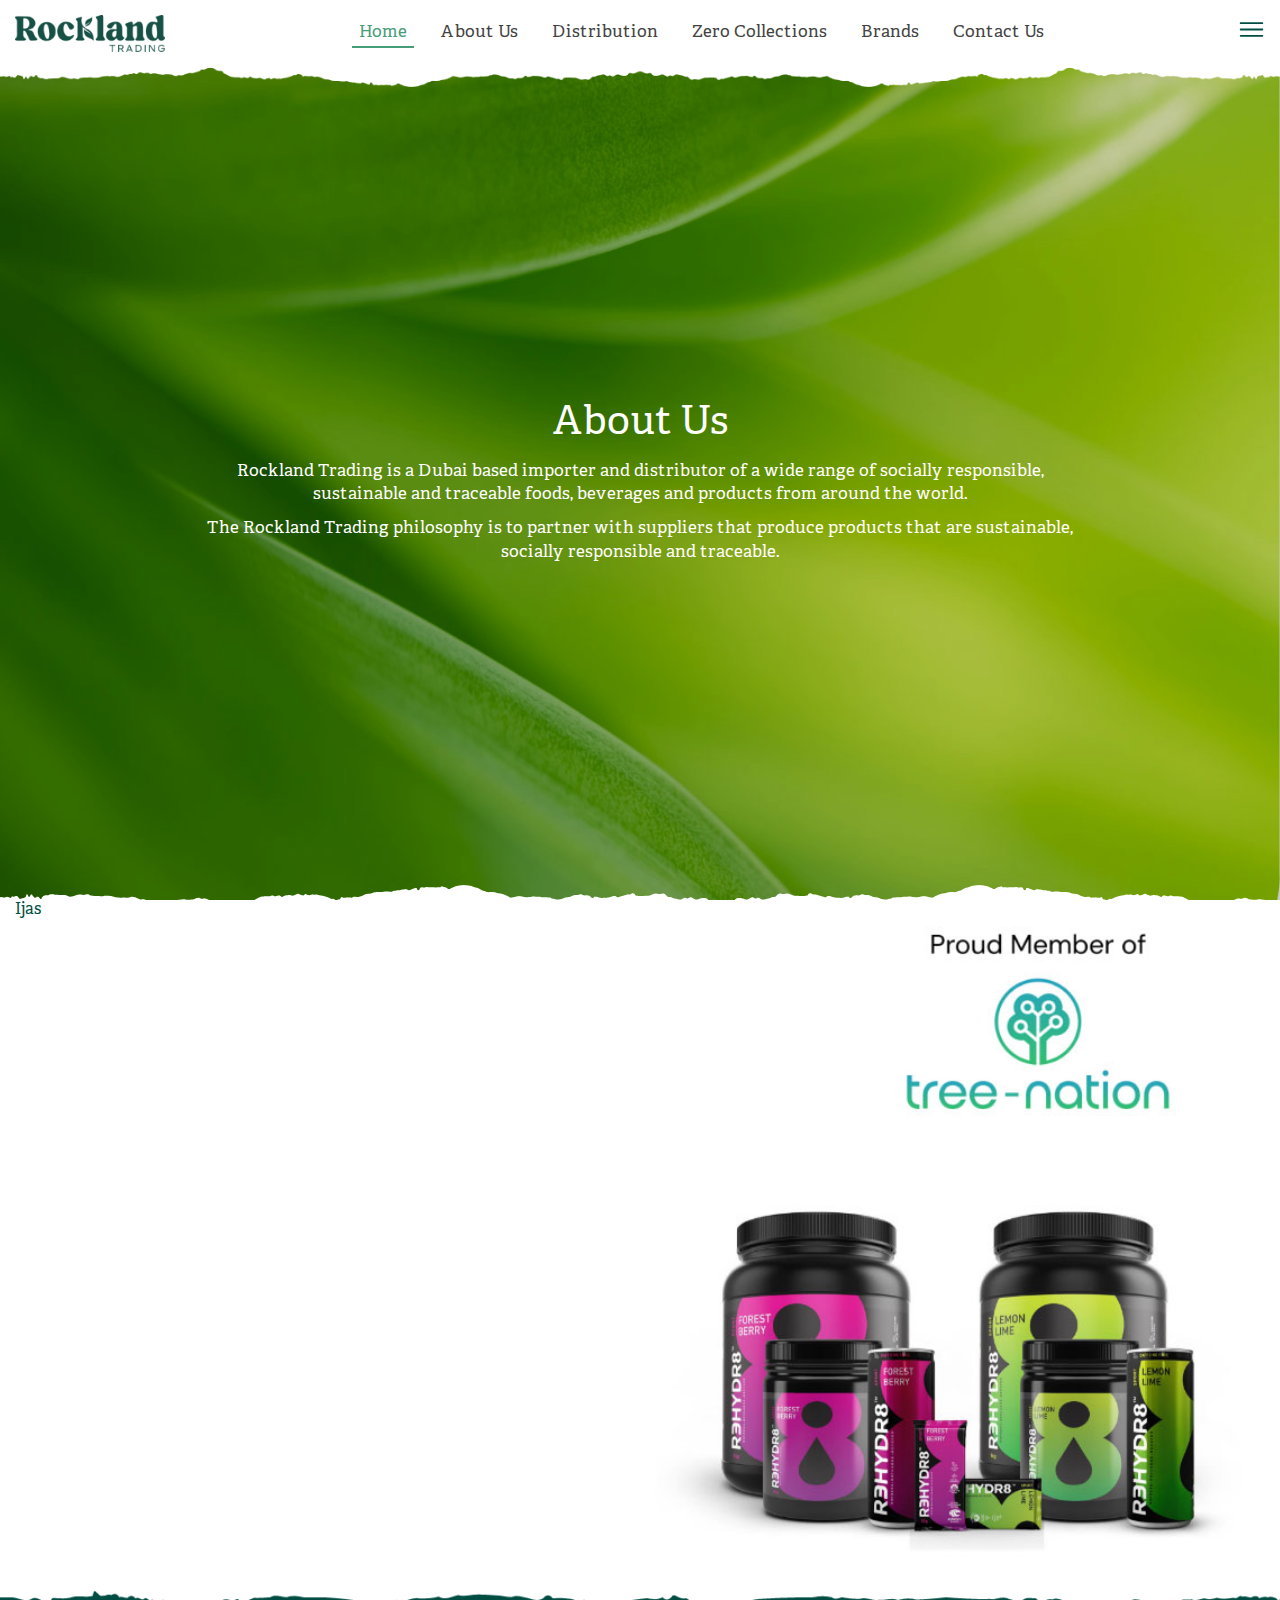
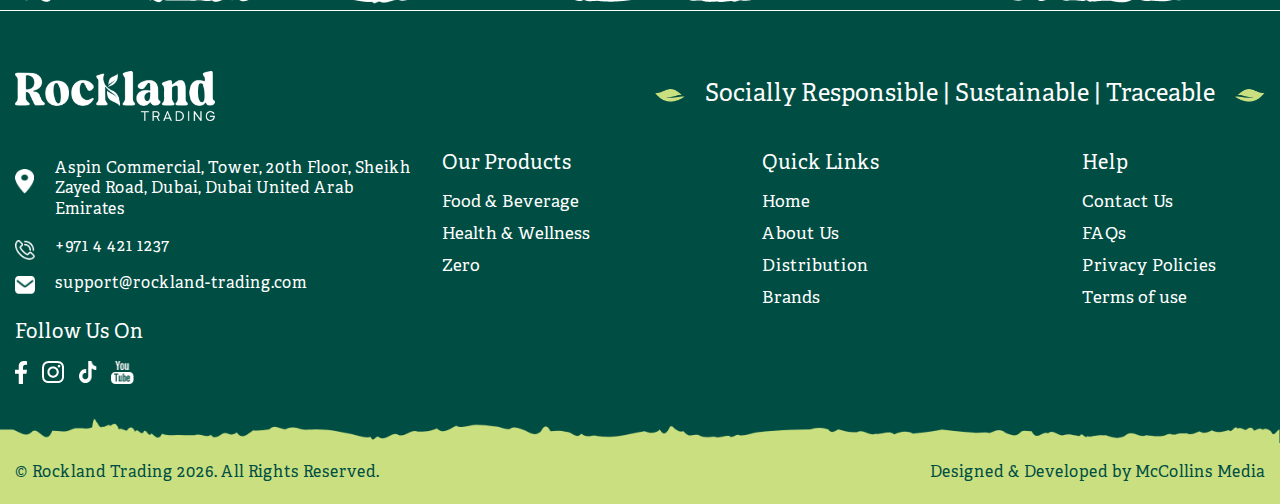
==== commit 5a181323: "sss" ====
--- a/aboutus.html
+++ b/aboutus.html
@@ -62,6 +62,16 @@
             </div>
         </div>
     </section>
+    <section class="abSec2">
+        <div class="container">
+            <div class="row">
+                <div class="col-md-6">Ijas</div>
+                <div class="col-md-6">
+                    <img class="wd100" src="assets/images/absec2.jpg" alt="">
+                </div>
+            </div>
+        </div>
+    </section>
     
   </main>
   <footer class="smt">
--- a/assets/css/master.css
+++ b/assets/css/master.css
@@ -1127,6 +1127,11 @@
   background-image: url(../images/dis.jpg);
   background-size: cover;
   background-position: center bottom;
+}
+.BnrTp1.con{
+  background-image: url(../images/contact.jpg);
+  background-size: cover;
+  background-position: center center;
 }
 .BannerContentWrap{
 position: absolute;
@@ -1157,7 +1162,7 @@
 }
 .BnrTp1::after{
   content: "";
-  background-image: url(../images/headertop.png);
+  background-image: url(../images/abtop1.png);
   width: 100%;
   height: 15px;
   position: absolute;
@@ -1177,7 +1182,7 @@
 }
 @media only screen and (max-width: 1000px) {
   .BnT1{
-    font-size: 25px;
+    font-size: 30px;
   }
   .BnT2{
     font-size: 15px;
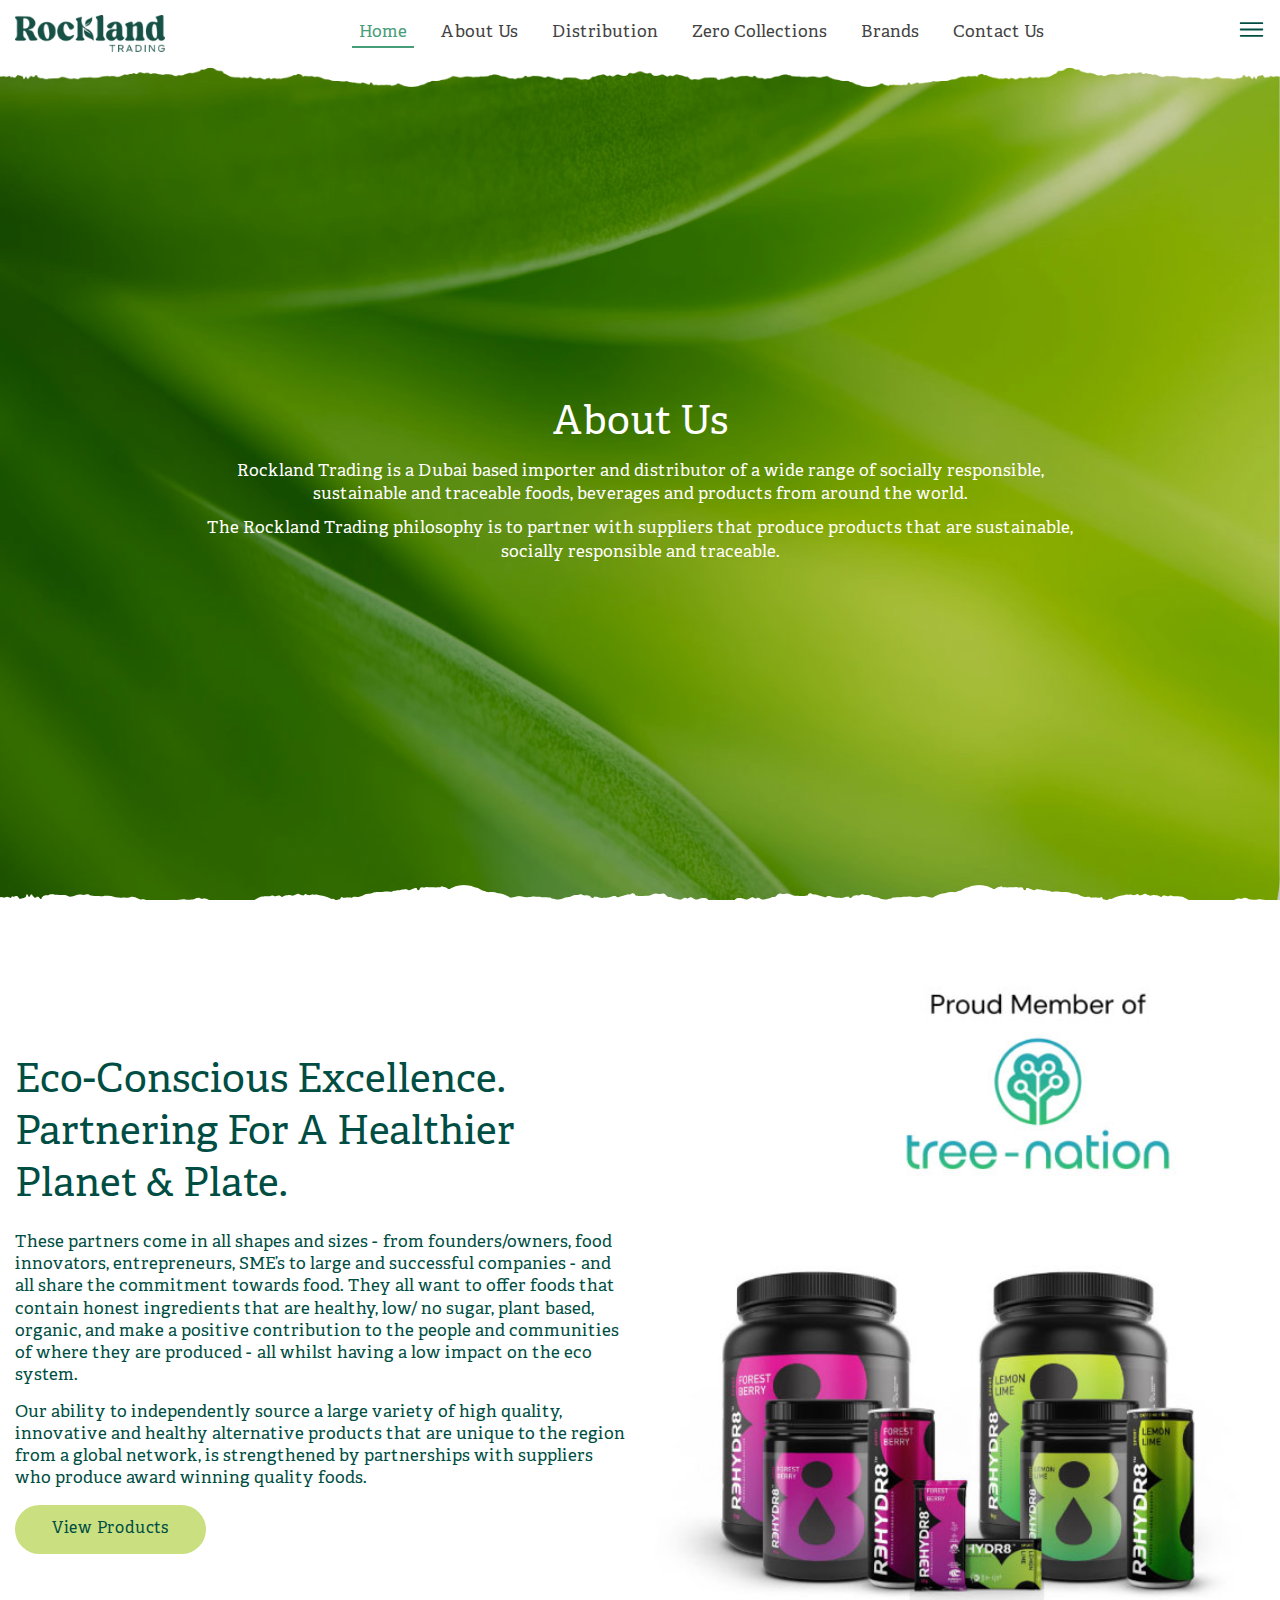
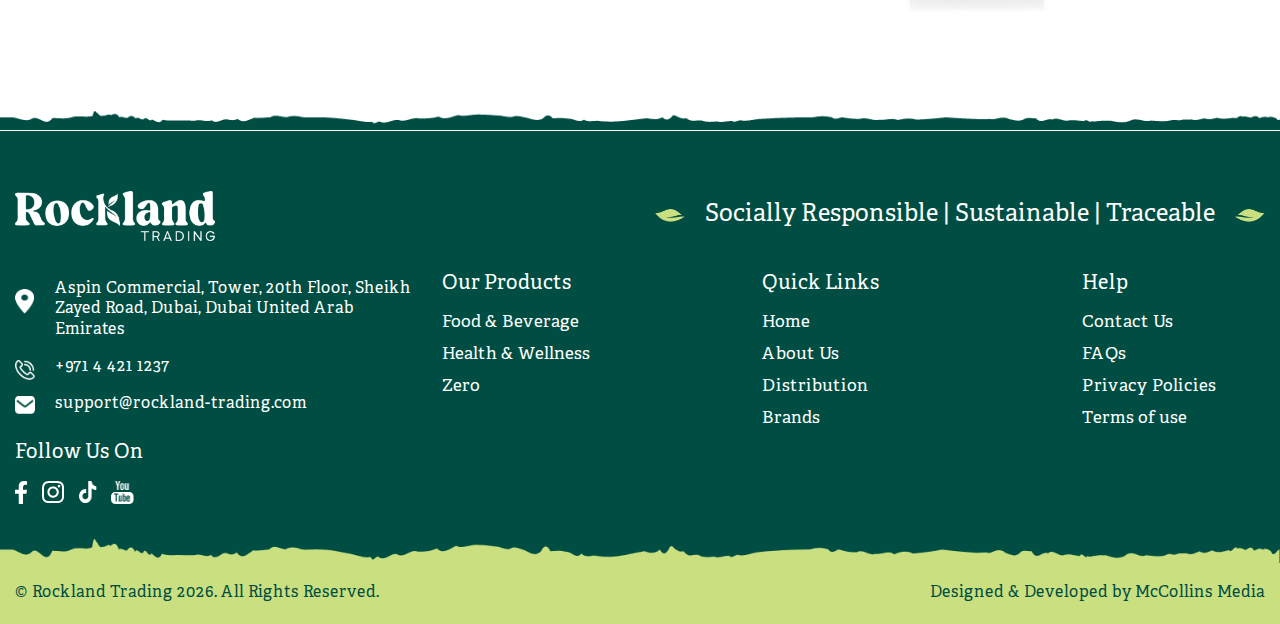
==== commit 2dbd6b29: "sss" ====
--- a/aboutus.html
+++ b/aboutus.html
@@ -62,10 +62,17 @@
             </div>
         </div>
     </section>
-    <section class="abSec2">
+    <section class="abSec2 pd-common">
         <div class="container">
-            <div class="row">
-                <div class="col-md-6">Ijas</div>
+            <div class="row align-items-center">
+                <div class="col-md-6">
+                    <div class="abSec2T1">Eco-Conscious Excellence.
+                        Partnering For A Healthier
+                        Planet & Plate.</div>
+                    <div class="abSec2T2 mar15">These partners come in all shapes and sizes - from founders/owners, food innovators, entrepreneurs, SME’s to large and successful companies - and all share the commitment towards food. They all want to offer foods that contain honest ingredients that are healthy, low/ no sugar, plant based, organic, and make a positive contribution to the people and communities of where they are produced - all whilst having a low impact on the eco system.</div>
+                    <div class="abSec2T2 mar15">Our ability to independently source a large variety of high quality, innovative and healthy alternative products that are unique to the region from a global network, is strengthened by partnerships with suppliers who produce award winning quality foods.</div>
+                    <a href="/comingsoon/" class="LinkTp1">View Products</a>
+                </div>
                 <div class="col-md-6">
                     <img class="wd100" src="assets/images/absec2.jpg" alt="">
                 </div>
--- a/assets/css/master.css
+++ b/assets/css/master.css
@@ -1180,6 +1180,16 @@
   top: 0;
   z-index: 1;
 }
+.mar15{
+  margin-bottom: 15px;
+}
+.abSec2T1{
+  font-size: 40px;
+  margin-bottom: 20px;
+}
+.abSec2T2{
+  font-size: 17px;
+}
 @media only screen and (max-width: 1000px) {
   .BnT1{
     font-size: 30px;
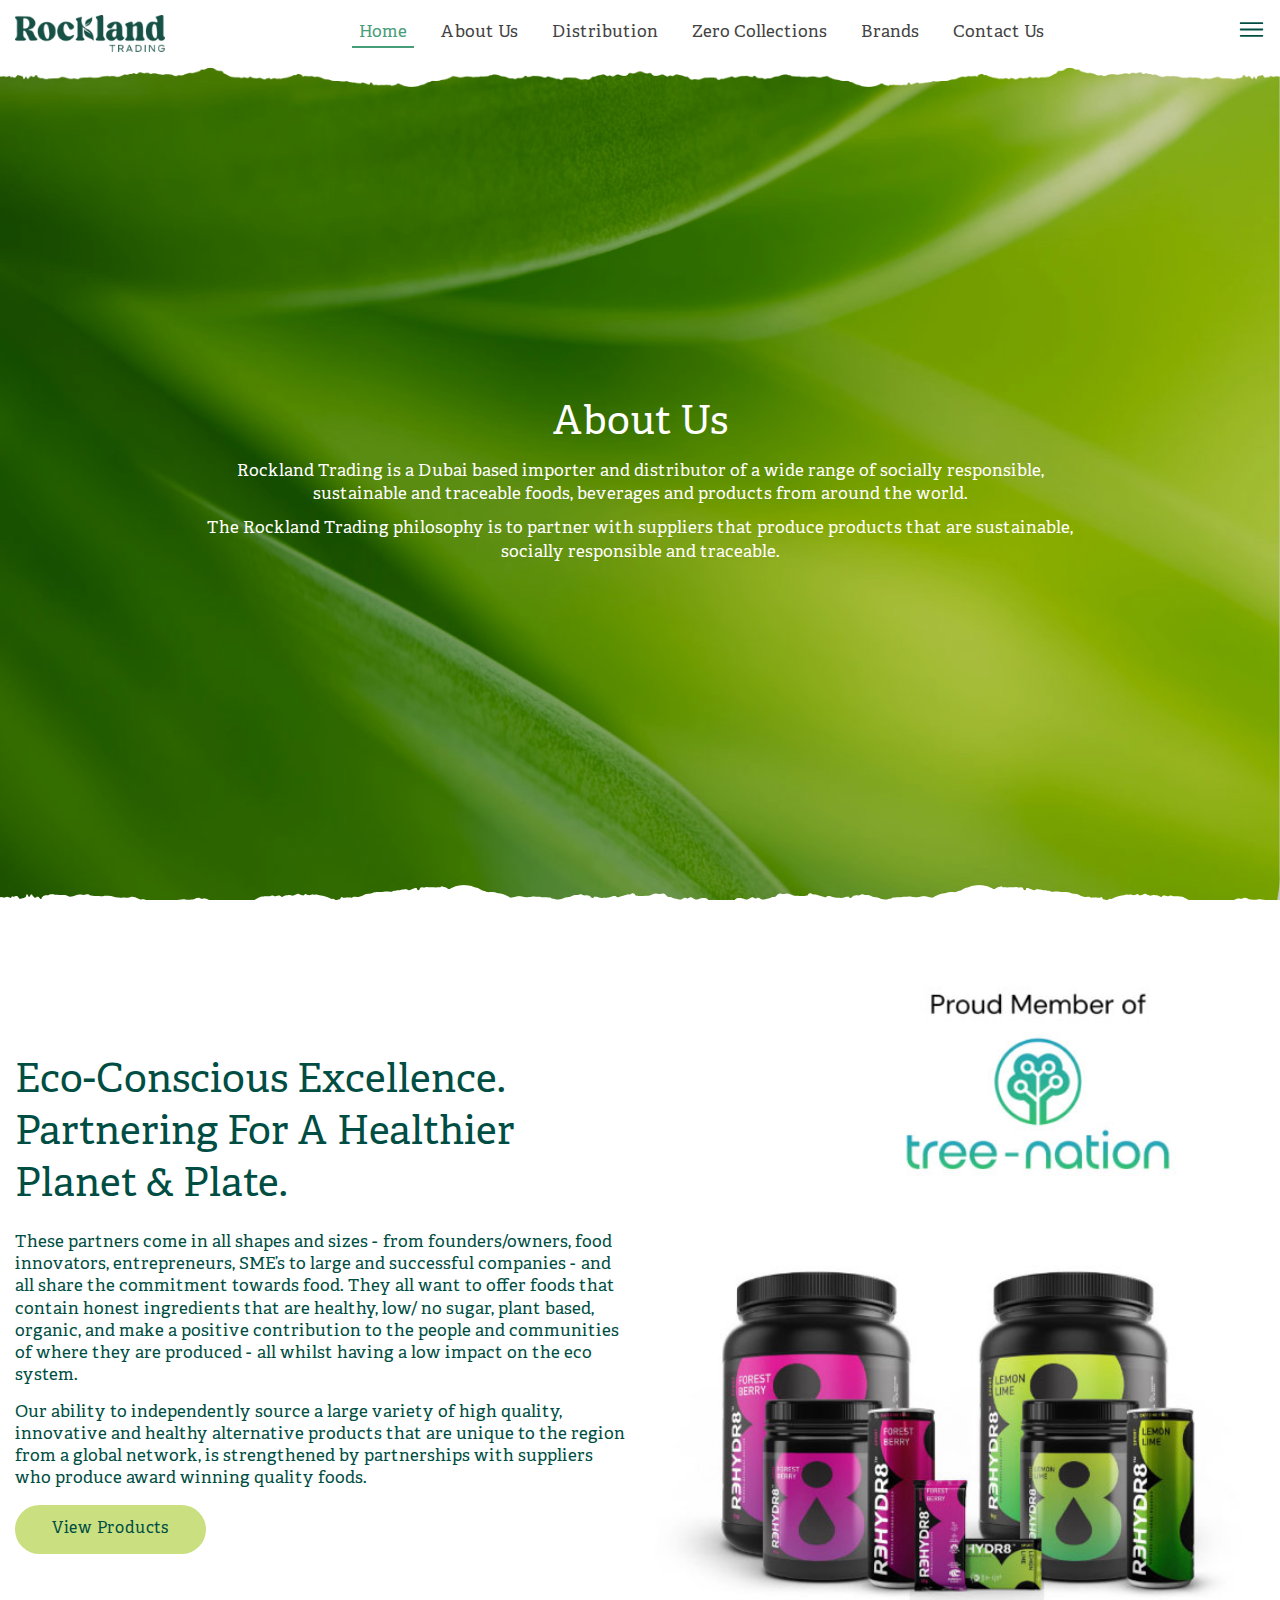
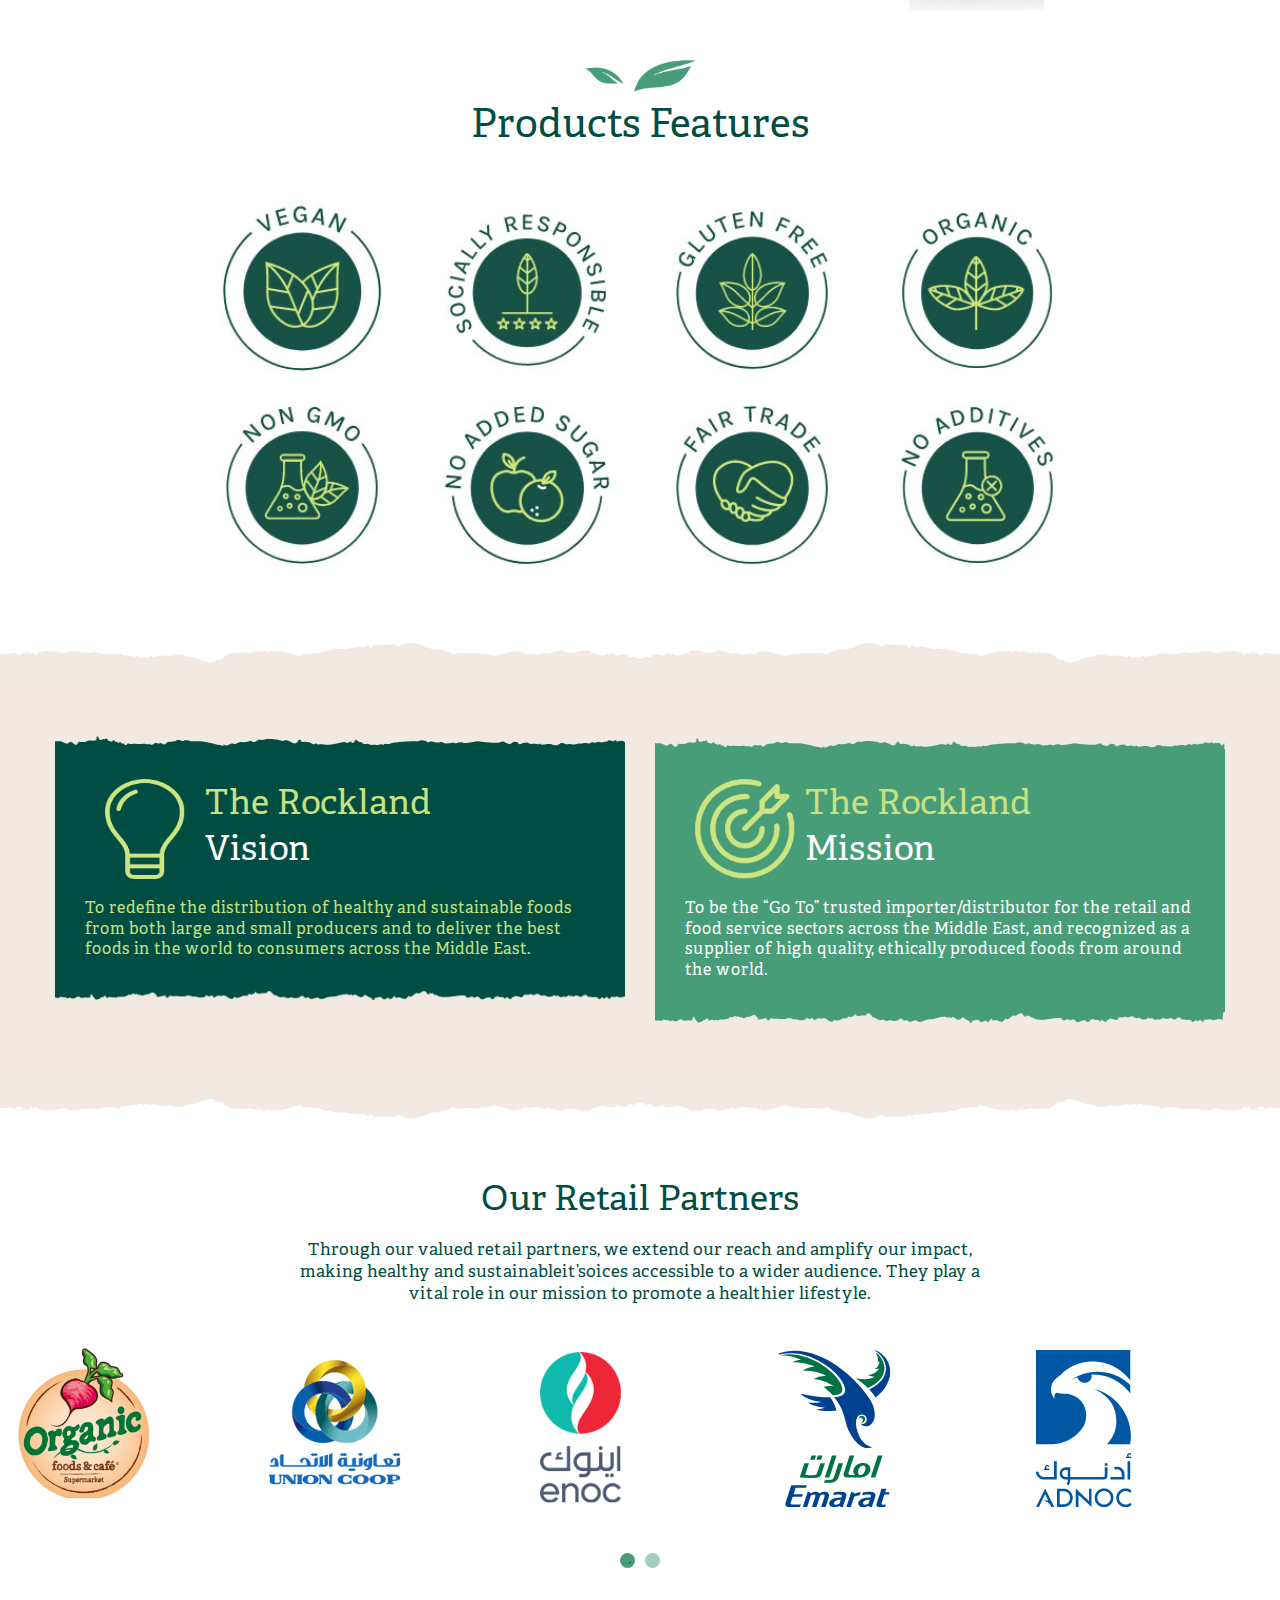
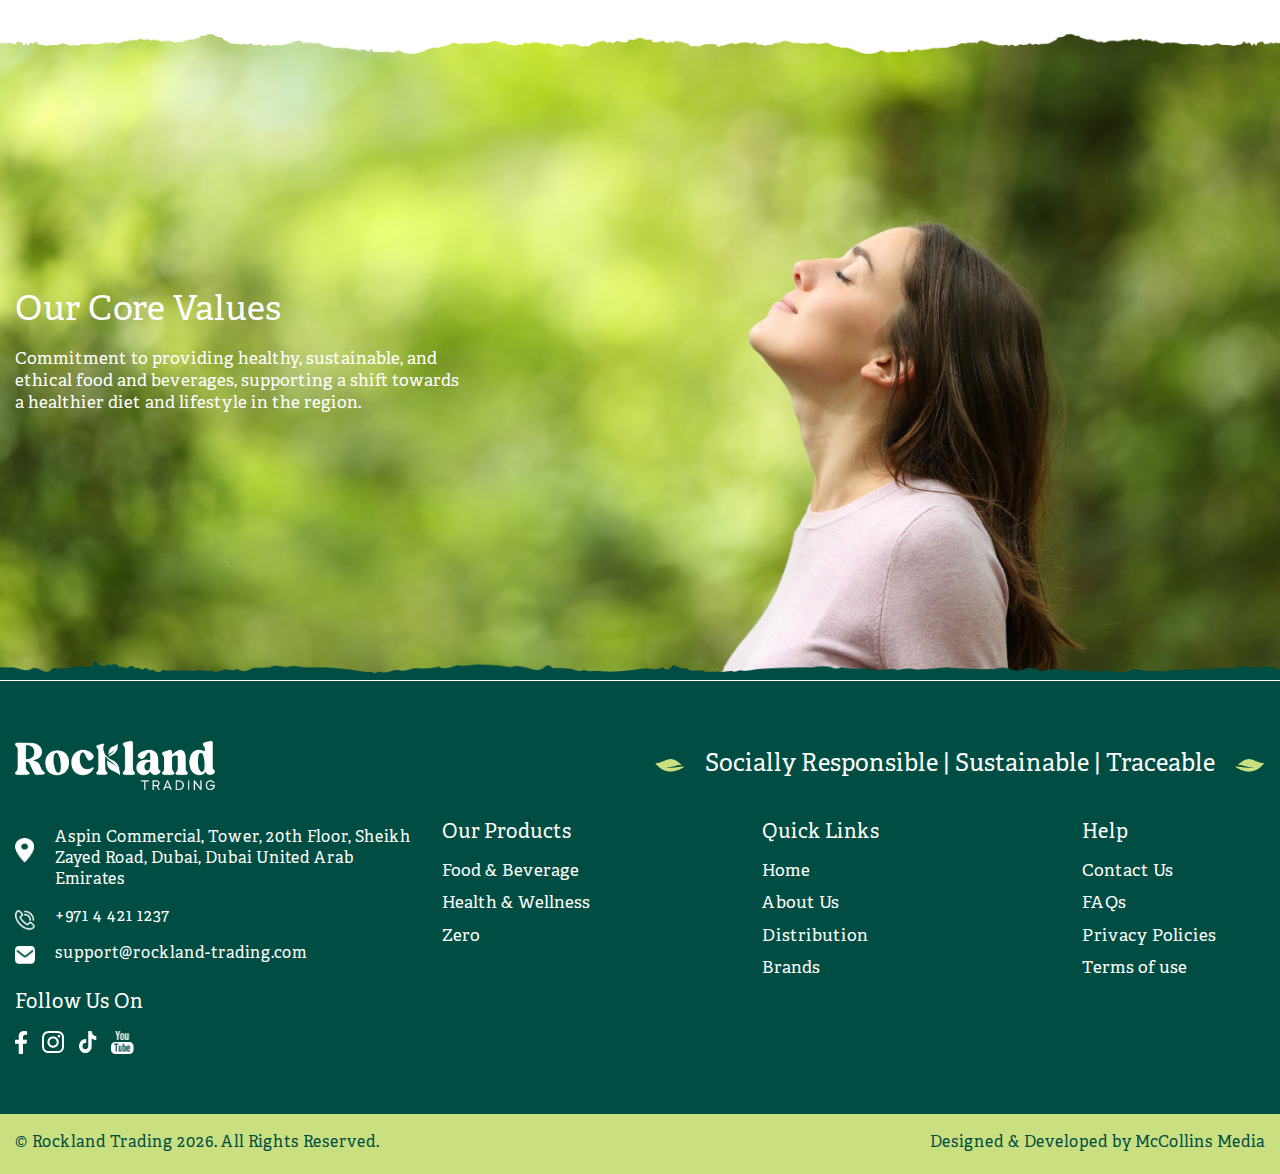
==== commit ac970a50: "ddd" ====
--- a/aboutus.html
+++ b/aboutus.html
@@ -42,8 +42,17 @@
         <div class="HeaderRight">
           <a href="javascript:void(0);" style="display: block;" class="ActivateMenu">
             <svg xmlns="http://www.w3.org/2000/svg" x="0px" y="0px" width="60" height="60" viewBox="0,0,256,256">
-              <g fill="#004e43" fill-rule="nonzero" stroke="none" stroke-width="1" stroke-linecap="butt" stroke-linejoin="miter" stroke-miterlimit="10" stroke-dasharray="" stroke-dashoffset="0" font-family="none" font-weight="none" font-size="none" text-anchor="none" style="mix-blend-mode: normal"><g transform="scale(8.53333,8.53333)"><path d="M3,7c-0.36064,-0.0051 -0.69608,0.18438 -0.87789,0.49587c-0.18181,0.3115 -0.18181,0.69676 0,1.00825c0.18181,0.3115 0.51725,0.50097 0.87789,0.49587h24c0.36064,0.0051 0.69608,-0.18438 0.87789,-0.49587c0.18181,-0.3115 0.18181,-0.69676 0,-1.00825c-0.18181,-0.3115 -0.51725,-0.50097 -0.87789,-0.49587zM3,14c-0.36064,-0.0051 -0.69608,0.18438 -0.87789,0.49587c-0.18181,0.3115 -0.18181,0.69676 0,1.00825c0.18181,0.3115 0.51725,0.50097 0.87789,0.49587h24c0.36064,0.0051 0.69608,-0.18438 0.87789,-0.49587c0.18181,-0.3115 0.18181,-0.69676 0,-1.00825c-0.18181,-0.3115 -0.51725,-0.50097 -0.87789,-0.49587zM3,21c-0.36064,-0.0051 -0.69608,0.18438 -0.87789,0.49587c-0.18181,0.3115 -0.18181,0.69676 0,1.00825c0.18181,0.3115 0.51725,0.50097 0.87789,0.49587h24c0.36064,0.0051 0.69608,-0.18438 0.87789,-0.49587c0.18181,-0.3115 0.18181,-0.69676 0,-1.00825c-0.18181,-0.3115 -0.51725,-0.50097 -0.87789,-0.49587z"></path></g></g>
-              </svg>
+              <g fill="#004e43" fill-rule="nonzero" stroke="none" stroke-width="1" stroke-linecap="butt"
+                stroke-linejoin="miter" stroke-miterlimit="10" stroke-dasharray="" stroke-dashoffset="0"
+                font-family="none" font-weight="none" font-size="none" text-anchor="none"
+                style="mix-blend-mode: normal">
+                <g transform="scale(8.53333,8.53333)">
+                  <path
+                    d="M3,7c-0.36064,-0.0051 -0.69608,0.18438 -0.87789,0.49587c-0.18181,0.3115 -0.18181,0.69676 0,1.00825c0.18181,0.3115 0.51725,0.50097 0.87789,0.49587h24c0.36064,0.0051 0.69608,-0.18438 0.87789,-0.49587c0.18181,-0.3115 0.18181,-0.69676 0,-1.00825c-0.18181,-0.3115 -0.51725,-0.50097 -0.87789,-0.49587zM3,14c-0.36064,-0.0051 -0.69608,0.18438 -0.87789,0.49587c-0.18181,0.3115 -0.18181,0.69676 0,1.00825c0.18181,0.3115 0.51725,0.50097 0.87789,0.49587h24c0.36064,0.0051 0.69608,-0.18438 0.87789,-0.49587c0.18181,-0.3115 0.18181,-0.69676 0,-1.00825c-0.18181,-0.3115 -0.51725,-0.50097 -0.87789,-0.49587zM3,21c-0.36064,-0.0051 -0.69608,0.18438 -0.87789,0.49587c-0.18181,0.3115 -0.18181,0.69676 0,1.00825c0.18181,0.3115 0.51725,0.50097 0.87789,0.49587h24c0.36064,0.0051 0.69608,-0.18438 0.87789,-0.49587c0.18181,-0.3115 0.18181,-0.69676 0,-1.00825c-0.18181,-0.3115 -0.51725,-0.50097 -0.87789,-0.49587z">
+                  </path>
+                </g>
+              </g>
+            </svg>
           </a>
         </div>
       </div>
@@ -51,35 +60,190 @@
     <img class="headerbottom" src="assets/images/headerbottom.png" />
   </header>
   <main>
-    <section class="BnrTp1 screenHeight abt">
-        <div class="BannerContentWrap">
-            <div class="container">
-                <div class="BannerContent">
-                    <div class="BnT1">About Us</div>
-                    <div class="BnT2 mr-10">Rockland Trading is a Dubai based importer and distributor of a wide range of socially responsible, sustainable and traceable foods, beverages and products from around the world.</div>
-                    <div class="BnT2">The Rockland Trading philosophy is to partner with suppliers that produce products that are sustainable, socially responsible and traceable.</div>
-                </div>
-            </div>
-        </div>
+    <section class="BnrTp1 screenHeight abt" style="overflow:hidden;">
+      <div class="BannerContentWrap">
+        <div class="container">
+          <div class="BannerContent">
+            <div class="BnT1">About Us</div>
+            <div class="BnT2 mr-10">Rockland Trading is a Dubai based importer and distributor of a wide range of
+              socially responsible, sustainable and traceable foods, beverages and products from around the world.</div>
+            <div class="BnT2">The Rockland Trading philosophy is to partner with suppliers that produce products that
+              are sustainable, socially responsible and traceable.</div>
+          </div>
+        </div>
+      </div>
     </section>
-    <section class="abSec2 pd-common">
+    <section class="abSec2 pd-common" style="overflow:hidden;">
+      <div class="container">
+        <div class="row align-items-center">
+          <div class="col-md-6">
+            <div class="abSec2T1">Eco-Conscious Excellence.
+              Partnering For A Healthier
+              Planet & Plate.</div>
+            <div class="abSec2T2 mar15">These partners come in all shapes and sizes - from founders/owners, food
+              innovators, entrepreneurs, SME’s to large and successful companies - and all share the commitment towards
+              food. They all want to offer foods that contain honest ingredients that are healthy, low/ no sugar, plant
+              based, organic, and make a positive contribution to the people and communities of where they are produced
+              - all whilst having a low impact on the eco system.</div>
+            <div class="abSec2T2 mar15">Our ability to independently source a large variety of high quality, innovative
+              and healthy alternative products that are unique to the region from a global network, is strengthened by
+              partnerships with suppliers who produce award winning quality foods.</div>
+            <a href="/comingsoon/" class="LinkTp1">View Products</a>
+          </div>
+          <div class="col-md-6">
+            <img class="wd100" src="assets/images/absec2.jpg" alt="">
+          </div>
+        </div>
+        <div class="HdSt1">
+          <div class="HdSt1T1">&nbsp;</div>
+          <div class="HdSt1T2">Products Features</div>
+        </div>
+        <div class="IconBoxWrap">
+          <div class="container">
+            <div class="row">
+              <div class="col-md-3">
+                <img src="assets/images/i1.jpg"/>
+              </div>
+              <div class="col-md-3">
+                <img src="assets/images/i2.jpg"/>
+              </div>
+              <div class="col-md-3">
+                <img src="assets/images/i3.jpg"/>
+              </div>
+              <div class="col-md-3">
+                <img src="assets/images/i4.jpg"/>
+              </div>
+              <div class="col-md-3">
+                <img src="assets/images/i5.jpg"/>
+              </div>
+              <div class="col-md-3">
+                <img src="assets/images/i6.jpg"/>
+              </div>
+              <div class="col-md-3">
+                <img src="assets/images/i7.jpg"/>
+              </div>
+              <div class="col-md-3">
+                <img src="assets/images/i8.jpg"/>
+              </div>
+            </div>
+          </div>
+        </div>
+      </div>
+    </section>
+    <section class="RBox" style="overflow:hidden;">
+      <img class="wd100" src="assets/images/bg2top.jpg" alt="">
+      <div class="pd-common bg2">
+        <div class="container RBoxContent">
+            <div class="row">
+              <div class="col-md-6">
+                <div class="ChBoxWrp">
+                  <img class="wd100" src="https://mccollinsmediaweb.github.io/rockland/assets/images/c1top.png">
+                  <div class="ChBox ChBox1">
+                    <div class="AbtHdBox">
+                      <div class="AbtHd">
+                        <div class="AbtHdFlex">
+                          <div class="AbtHdLeft">
+                            <div class="jicon jicon1">&nbsp;</div>
+                          </div>
+                          <div class="AbtHdRight">
+                            <div>
+                              <div class="jt1">The Rockland </div>
+                              <div class="jt2">Vision</div>
+                            </div>
+                          </div>
+                        </div>
+                      </div>
+                    </div>
+                    <div class="ChT2">To redefine the distribution of healthy and sustainable foods from both large and small producers and to deliver the best foods in the world to consumers across the Middle East.</div>
+                  </div>
+                  <img class="wd100" src="https://mccollinsmediaweb.github.io/rockland/assets/images/c1bottom.png">
+                </div>
+              </div>
+              <div class="col-md-6">
+                <div class="ChBoxWrp">
+                  <img class="wd100" src="https://mccollinsmediaweb.github.io/rockland/assets/images/c2top.png">
+                  <div class="ChBox ChBox2">
+                    <div class="AbtHdBox">
+                      <div class="AbtHd">
+                        <div class="AbtHdFlex">
+                          <div class="AbtHdLeft">
+                            <div class="jicon jicon2">&nbsp;</div>
+                          </div>
+                          <div class="AbtHdRight">
+                            <div>
+                              <div class="jt1">The Rockland </div>
+                              <div class="jt2">Mission</div>
+                            </div>
+                          </div>
+                        </div>
+                      </div>
+                    </div>
+                    <div class="ChT2">To be the “Go To” trusted importer/distributor for the retail and food service sectors across the Middle East, and recognized as a supplier of high quality, ethically produced foods from around the world.</div>
+                  </div>
+                  <img class="wd100" src="https://mccollinsmediaweb.github.io/rockland/assets/images/c2bottom.png">
+                </div>
+              </div>
+            </div>
+        </div>
+      </div>
+      <img class="wd100" src="assets/images/bg2bottom.jpg" alt="">
+    </section>
+    <section class="ourBrands pd-common retailBox" style="overflow:hidden;">
+      <div class="container">
+        <div class="Txt5 text-center">Our Retail Partners </div>
+        <div class="Txt6 text-center">Through our valued retail partners, we extend our reach and amplify our impact, making healthy and sustainableit’soices accessible to a wider audience. They play a vital role in our mission to promote a healthier lifestyle.</div>
+        <div class="BrandsSliderWrap">
+          <div class="brands">
+            <div class="brandItem">
+              <img src="assets/images/rt1.png" />
+            </div>
+            <div class="brandItem">
+              <img src="assets/images/rt2.png" />
+            </div>
+            <div class="brandItem">
+              <img src="assets/images/rt3.png" />
+            </div>
+            <div class="brandItem">
+              <img src="assets/images/rt4.png" />
+            </div>
+            <div class="brandItem">
+              <img src="assets/images/rt5.png" />
+            </div>
+            <div class="brandItem">
+              <img src="assets/images/rt1.png" />
+            </div>
+            <div class="brandItem">
+              <img src="assets/images/rt2.png" />
+            </div>
+            <div class="brandItem">
+              <img src="assets/images/rt3.png" />
+            </div>
+            <div class="brandItem">
+              <img src="assets/images/rt4.png" />
+            </div>
+            <div class="brandItem">
+              <img src="assets/images/rt5.png" />
+            </div>
+          </div>
+        </div>
+      </div>
+    </section>
+    <section class="AbBannerBox position-relative">
+      <img class="wd100 wavy1" src="assets/images/headerbottom.png" alt="">
+      <div class="position-relative">
+        <img class="wd100" src="assets/images/abbanner.jpg"/>
+      </div>
+      <div class="AbBannerBoxContent">
         <div class="container">
-            <div class="row align-items-center">
-                <div class="col-md-6">
-                    <div class="abSec2T1">Eco-Conscious Excellence.
-                        Partnering For A Healthier
-                        Planet & Plate.</div>
-                    <div class="abSec2T2 mar15">These partners come in all shapes and sizes - from founders/owners, food innovators, entrepreneurs, SME’s to large and successful companies - and all share the commitment towards food. They all want to offer foods that contain honest ingredients that are healthy, low/ no sugar, plant based, organic, and make a positive contribution to the people and communities of where they are produced - all whilst having a low impact on the eco system.</div>
-                    <div class="abSec2T2 mar15">Our ability to independently source a large variety of high quality, innovative and healthy alternative products that are unique to the region from a global network, is strengthened by partnerships with suppliers who produce award winning quality foods.</div>
-                    <a href="/comingsoon/" class="LinkTp1">View Products</a>
-                </div>
-                <div class="col-md-6">
-                    <img class="wd100" src="assets/images/absec2.jpg" alt="">
-                </div>
-            </div>
-        </div>
+          <div>
+            <div class="Ad1">Our Core Values</div>
+            <div class="Ad2">Commitment to providing healthy, sustainable, and ethical food and beverages, supporting a shift towards a healthier diet and lifestyle in the region.
+            </div>
+          </div>
+        </div>
+      </div>
     </section>
-    
+
   </main>
   <footer class="smt">
     <img class="wd100 d-only" src="assets/images/footertop.png" alt="">
@@ -103,7 +267,8 @@
                   <a href="/" class="crowItem crowItem1">Aspin Commercial, Tower, 20th Floor, Sheikh Zayed Road, Dubai,
                     Dubai United Arab Emirates </a>
                   <a href="tel:+971 4 421 1237" class="crowItem crowItem2">+971 4 421 1237</a>
-                  <a href="mailto:support@rockland-trading.com" class="crowItem crowItem3">support@rockland-trading.com</a>
+                  <a href="mailto:support@rockland-trading.com"
+                    class="crowItem crowItem3">support@rockland-trading.com</a>
                 </div>
               </div>
             </div>
@@ -117,7 +282,7 @@
                   <a href="/">Zero</a>
                   <a href="/" class="mob-only">Contact Us</a>
                   <a href="/" class="mob-only">FAQs</a>
-                  
+
                 </div>
               </div>
             </div>
@@ -168,7 +333,8 @@
       <div class="container">
         <div class="row justify-space-between">
           <div class="col-md-auto">© Rockland Trading <span id="yearspan">&nbsp;</span>. All Rights Reserved.</div>
-          <div class="col-md-auto">Designed & Developed by <a target="_blank" href="https://www.mccollinsmedia.com/">McCollins Media</a></div>
+          <div class="col-md-auto">Designed & Developed by <a target="_blank"
+              href="https://www.mccollinsmedia.com/">McCollins Media</a></div>
         </div>
       </div>
     </div>
@@ -262,32 +428,27 @@
     <div class="bottom-bar">
       <ul class="bottom-bar--list">
         <li> <a href="/">
-            <div class="icon"> <img
-                src="assets/images/home.png">
+            <div class="icon"> <img src="assets/images/home.png">
             </div>
             <div class="text">Home</div>
           </a> </li>
         <li> <a href="javascript:void(0)" class="MenuActive1">
-            <div class="icon"> <img
-                src="assets/images/menu.png">
+            <div class="icon"> <img src="assets/images/menu.png">
             </div>
             <div class="text">Menu</div>
           </a> </li>
         <li> <a href="/services/">
-            <div class="icon"> <img
-                src="assets/images/products.png">
+            <div class="icon"> <img src="assets/images/products.png">
             </div>
             <div class="text">Products</div>
           </a> </li>
         <li> <a href="javascript:void(0)" class="Contactusnow">
-          <div class="icon"> <img
-              src="assets/images/whatsapp.png">
-          </div>
-          <div class="text tw">Whatsapp Us</div>
-        </a> </li>
+            <div class="icon"> <img src="assets/images/whatsapp.png">
+            </div>
+            <div class="text tw">Whatsapp Us</div>
+          </a> </li>
         <li> <a href="javascript:void(0)" class="Contactusnow">
-            <div class="icon"> <img
-                src="assets/images/phone.png">
+            <div class="icon"> <img src="assets/images/phone.png">
             </div>
             <div class="text tw">Call Us</div>
           </a> </li>
--- a/assets/css/master.css
+++ b/assets/css/master.css
@@ -1119,6 +1119,7 @@
   width: 100%;
   background-color: #fff;
   position: relative;
+  height: 100vh;
 }
 .BnrTp1.abt{
   background-image: url(../images/abbg.jpg);
@@ -1190,6 +1191,103 @@
 .abSec2T2{
   font-size: 17px;
 }
+.IconBoxWrap{
+  padding-top: 40px;
+}
+.IconBoxWrap .container{
+max-width: 900px;
+}
+.IconBoxWrap .container img{
+  width: 100%;
+}
+.bg2{
+  background-color: #F2EAE2;
+  margin-top: -1px;
+  position: relative;
+}
+.retailBox .Txt6{
+  max-width: 700px;
+}
+.AbtHdFlex{
+  display: flex;
+  align-items: center;
+}
+.AbtHdLeft{
+  flex: 0 0 120px;
+  max-width: 120px;
+}
+.HtBoxCntRight{
+  flex: 1;
+}
+.jicon{
+  background-size: 100% 100%;
+  width: 100px;
+  height: 100px;
+  margin: 0 auto;
+}
+.jicon.jicon1{
+background-image: url(../images/j1.png);
+width: 80px;
+}
+.jicon.jicon2{
+  background-image: url(../images/j2.png);
+  width: 100px;
+  }
+.jt1{
+  font-size: 35px;
+  color: #CAE080;
+}
+.jt2{
+  font-size: 35px;
+  color: #fff;
+}
+.RBoxContent .ChBox{
+  text-align: left;
+}
+.AbtHd{
+  margin-bottom: 20px;
+}
+.RBoxContent{
+  max-width: 1200px;
+}
+.wavy1{
+  position: absolute;
+  left: 0;
+  top: 0;
+  z-index: 1;
+}
+.wavy2{
+  position: absolute;
+  left: 0;
+  bottom: 0;
+}
+.AbBannerBox{
+  margin-bottom: -15px;
+}
+footer{
+  position: relative;
+}
+.AbBannerBoxContent{
+  position: absolute;
+  left: 0;
+  top: 0;
+  display: flex;
+  align-items: center;
+  color: #fff;
+  height: 100%;
+  width: 100%;
+  z-index: 2;
+}
+.AbBannerBoxContent .container > div{
+  max-width: 450px;
+}
+.Ad1{
+  font-size: 35px;
+  margin-bottom: 15px;
+}
+.Ad2{
+  font-size: 17px;
+}
 @media only screen and (max-width: 1000px) {
   .BnT1{
     font-size: 30px;
@@ -1200,4 +1298,55 @@
   .BnrTp1::after{
     height: 25px;
   }
+  .abSec2T1 {
+    font-size: 25px;
+    margin-bottom: 15px;
+  }
+  .abSec2T2 {
+    font-size: 16px;
+  }
+  .abSec2{
+    text-align: center;
+  }
+  .abSec2 .LinkTp1{
+    margin-bottom: 20px;
+  }
+  .IconBoxWrap .row{
+    justify-content: center;
+  }
+  .IconBoxWrap .col-md-3{
+  flex: 0 0 33.333%;
+  max-width: 33.333%;
+  }
+  .bg2 {
+    margin-top: -6px;
+    margin-bottom: -6px;
+  }
+  .AbtHdLeft {
+    flex: 0 0 70px;
+    max-width: 70px;
+  }
+  .jicon{
+    height: 70px;
+  }
+  .jicon.jicon1 {
+    width: 45px;
+  }
+  .jt1 {
+    font-size: 25px;
+  }
+  .jt2 {
+    font-size: 25px;
+  }
+  .jicon.jicon2 {
+    width: 50px;
+  }
+  .AbtHd {
+    margin-bottom: 10px;
+  }
+  .BrandsSliderWrap{
+margin-top: 20px;
+margin-left: -15px;
+margin-right: -15px;
+  }
 }